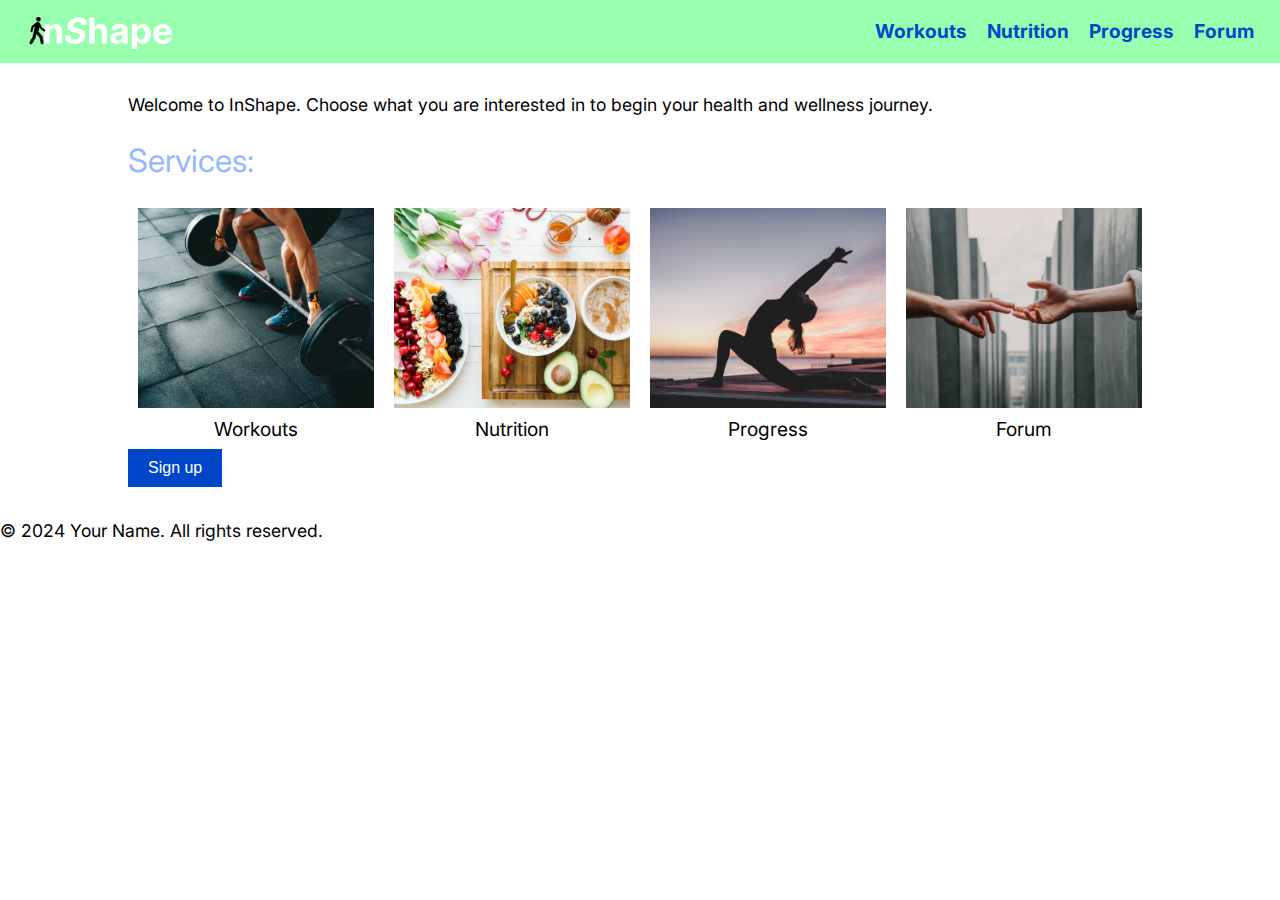
==== assessment/index.html @ 4149414f "Hei" ====
<!DOCTYPE html>
<html lang="en">
  <head>
    <meta charset="UTF-8" />
    <meta name="viewport" content="width=device-width, initial-scale=1.0" />
    <link rel="preconnect" href="https://fonts.googleapis.com" />
    <link rel="preconnect" href="https://fonts.gstatic.com" crossorigin />
    <link
      href="https://fonts.googleapis.com/css2?family=Inter:ital,opsz,wght@0,14..32,100..900;1,14..32,100..900&display=swap"
      rel="stylesheet"
    />
    <link rel="stylesheet" href="css/css_reset.css" />
    <link rel="stylesheet" href="css/base.css" />
    <link rel="stylesheet" href="css/components.css" />
    <link rel="stylesheet" href="css/layout.css" />
    <title>InShape: Home</title>
    <script type="module" src="js/script.js" defer></script>
    <script type="module" src="js/counter.js" defer></script>
  </head>
  <body>
    <header>
      <div class="project-box-head">
        <img src="images/logo.png" alt="logo" class="logo"/>
      </div>
      <nav>
        <a href="workouts.html">Workouts</a>
        <a href="nutrition.html">Nutrition</a>
        <a href="progress.html">Progress</a>
        <a href="forum.html">Forum</a>
      </nav>
    </header>

    <main class="page-container">
      <p>
        Welcome to InShape. Choose what you are interested in to begin your
        health and wellness journey.
      </p>
      <h2>Services:</h2>
      <div class="projects-container">
        <div class="project-box">
          <img src="images/workouts.jpeg" alt="Man doing strength training" />
          <a href="workouts.html">Workouts</a>
        </div>
        <div class="project-box">
          <img src="images/nutri.jpeg" alt="A nutritional breakfast" />
          <a href="nutrition.html">Nutrition</a>
        </div>
        <div class="project-box">
          <img src="images/progressW.avif" alt="A woman doing yoga" />
          <a href="progress.html">Progress</a>
        </div>
        <div class="project-box">
          <img src="images/forumW.avif" alt="Hands reaching for each other" />
          <a href="forum.html">Forum</a>
        </div>
      </div>
      <div>
        <button class="btn-action">Sign up</button>
      </div>
    </main>

    <footer>
      <p>&copy; 2024 Your Name. All rights reserved.</p>
    </footer>
  </body>
</html>
---- assessment/css/base.css ----
body {
  font-family: "Inter", "Roboto", sans-serif;
  font-size: 100%;
}

:root {
    --primary: #98FFAE;
    --secondary: #94B9FF;
    --action: #0046C9; 
}

h1 {
    font-size: 2.5rem;
    font-weight: 200;
    margin-top: 5%;
    margin-bottom: 3%;
    color: var(black)
  }
  
  h2 {
    font-size: 2rem;
    font-weight: 400;
    margin-top: 3%;
    margin-bottom: 2%;
    color: var(--secondary)
  }
  
  h3 {
    font-size: 1.5rem;
    margin-top: 2%;
    margin-bottom: 2%;
    color: var(--action)
  }
  
  h4 {
    font-size: 1.25rem;
    font-weight: 600;
    margin-top: 1%;
    margin-bottom: 1%;
  }
  
  p {
    font-size: 1.1rem;
    margin-top: 1%;
    margin-bottom: 1%;
    line-height: 1.2;
  }
---- assessment/css/components.css ----
.btn-action{
    padding: 10px 20px;
    background-color: var(--action);
    border: none;
    border-radius: 50x;
    color: white;
    font-size: 16px;
    cursor: pointer;
}

.btn-action:hover{
    background-color: var(--action);
}
---- assessment/css/layout.css ----
.page-container{
    width: 80%;
    margin: 2% auto;
}

/* Ensures the header looks clean and balanced */
header {
    display: flex;
    justify-content: space-between; /* Ensures space between title and nav */
    align-items: center;
    width: 100%;
    background-color: #98FFAE;
    padding: 1% 2%; /* Adds padding for space */
    /*margin-bottom: 100px;*/
    box-sizing: border-box; /* Ensures padding doesn't affect width */
    top: 0;
    left: 0;

  }
  
  header h1 {
    margin: 0;
    font-size: 2rem; /* Adjust size as needed */
    color: #0046C9; /* Matches the theme */
  }
  
  nav {
    display: flex;
    gap: 20px; /* Adds space between the links */
  }
  
  nav a {
    text-decoration: none;
    color: #0046C9; /* Customize to match theme */
    font-size: 1.2rem; /* Adjust font size for better readability */
    font-weight: bold; /* Make the links stand out */
    transition: color 0.3s ease; /* Smooth color transition on hover */
  }
  
  nav a:hover {
    color: #000; /* Change link color on hover */
  }
  
  /* Responsive for smaller screens */
  @media (max-width: 768px) {
    header {
      flex-direction: column; /* Stacks the items vertically on smaller screens */
      align-items: center;
    }
  
    nav {
      margin-top: 10px; /* Adds space between title and links */
    }
  }
  

.page-container {
    max-width: 1200px;
    margin: 0 auto;
    padding: 20px;
  }
  
  .projects-container {
    display: flex;
    flex-wrap: wrap;
    justify-content: space-between;
  }
  
  .project-box {
    flex: 1 1 calc(25% - 20px); /* Each box will take up 25% of the container's width with space */
    margin: 10px;
    text-align: center;
  }

/*Her har jeg fucket opp*/
  .project-box-head{
    
    object-fit: cover; /* Ensures the image covers the box without distortion */
  }

  .project-box-logo{
    width: 10%; /* Ensures the image fills the width of the box */
    height: auto; /* Set a consistent height */
    object-fit: cover; /* Ensures the image covers the box without distortion */
  }
  
  .project-box img {
    width: 100%; /* Ensures the image fills the width of the box */
    height: 200px; /* Set a consistent height */
    object-fit: cover; /* Ensures the image covers the box without distortion */
  }
  
  .logo {
    width: 150px; /* Adjust the width as needed */
    height: auto; /* Keeps the aspect ratio */
  }
  
  .project-box a {
    display: block;
    margin-top: 10px;
    font-size: 1.2rem;
    text-decoration: none;
    color: #000; /* Customize as needed */
  }
  
  @media (max-width: 768px) {
    .project-box {
      flex: 1 1 calc(50% - 20px); /* For smaller screens, each box takes up 50% width */
    }
  }
  
  @media (max-width: 480px) {
    .project-box {
      flex: 1 1 100%; /* On very small screens, each box takes up full width */
    }
  }
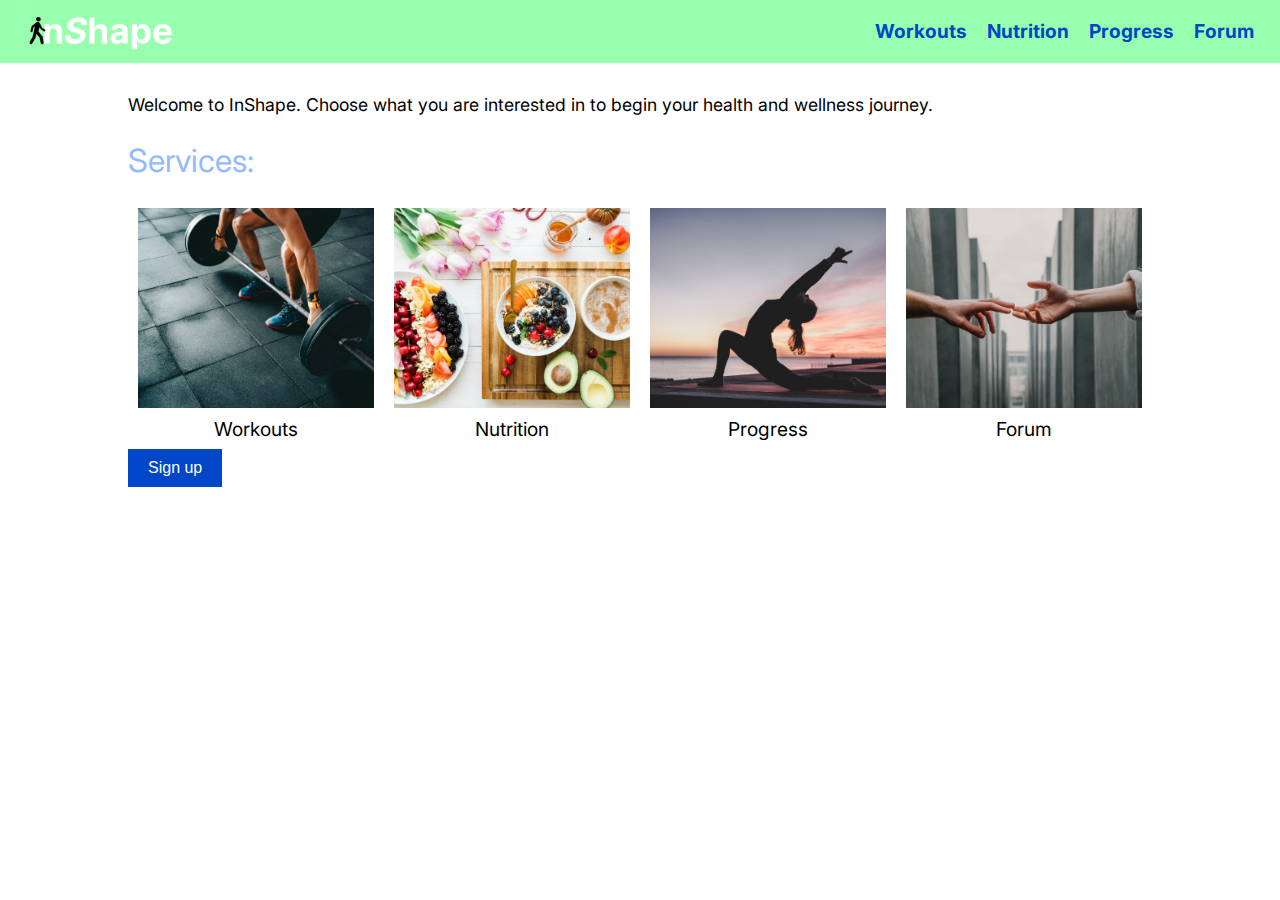
==== commit 036f71a5: "Removed footer" ====
--- a/assessment/index.html
+++ b/assessment/index.html
@@ -18,11 +18,11 @@
     <script type="module" src="js/counter.js" defer></script>
   </head>
   <body>
-    <header>
+    <header role="banner">
       <div class="project-box-head">
-        <img src="images/logo.png" alt="logo" class="logo"/>
+        <img src="images/logo.png" alt="InShape logo" class="logo"/>
       </div>
-      <nav>
+      <nav role="navigation" aria-label="Main navigation">
         <a href="workouts.html">Workouts</a>
         <a href="nutrition.html">Nutrition</a>
         <a href="progress.html">Progress</a>
@@ -30,7 +30,7 @@
       </nav>
     </header>
 
-    <main class="page-container">
+    <main class="page-container" role="main">
       <p>
         Welcome to InShape. Choose what you are interested in to begin your
         health and wellness journey.
@@ -39,28 +39,26 @@
       <div class="projects-container">
         <div class="project-box">
           <img src="images/workouts.jpeg" alt="Man doing strength training" />
-          <a href="workouts.html">Workouts</a>
+          <a href="workouts.html" aria-label="Go to Workouts page">Workouts</a>
         </div>
         <div class="project-box">
           <img src="images/nutri.jpeg" alt="A nutritional breakfast" />
-          <a href="nutrition.html">Nutrition</a>
+          <a href="nutrition.html" aria-label="Go to Nutrition page">Nutrition</a>
         </div>
         <div class="project-box">
           <img src="images/progressW.avif" alt="A woman doing yoga" />
-          <a href="progress.html">Progress</a>
+          <a href="progress.html" aria-label="Go to Progress page">Progress</a>
         </div>
         <div class="project-box">
           <img src="images/forumW.avif" alt="Hands reaching for each other" />
-          <a href="forum.html">Forum</a>
+          <a href="forum.html" aria-label="Go to Forum page">Forum</a>
         </div>
       </div>
       <div>
-        <button class="btn-action">Sign up</button>
+        <button class="btn-action" aria-label="Sign up for InShape">Sign up</button>
       </div>
     </main>
 
-    <footer>
-      <p>&copy; 2024 Your Name. All rights reserved.</p>
-    </footer>
+    
   </body>
-</html>
+</html>